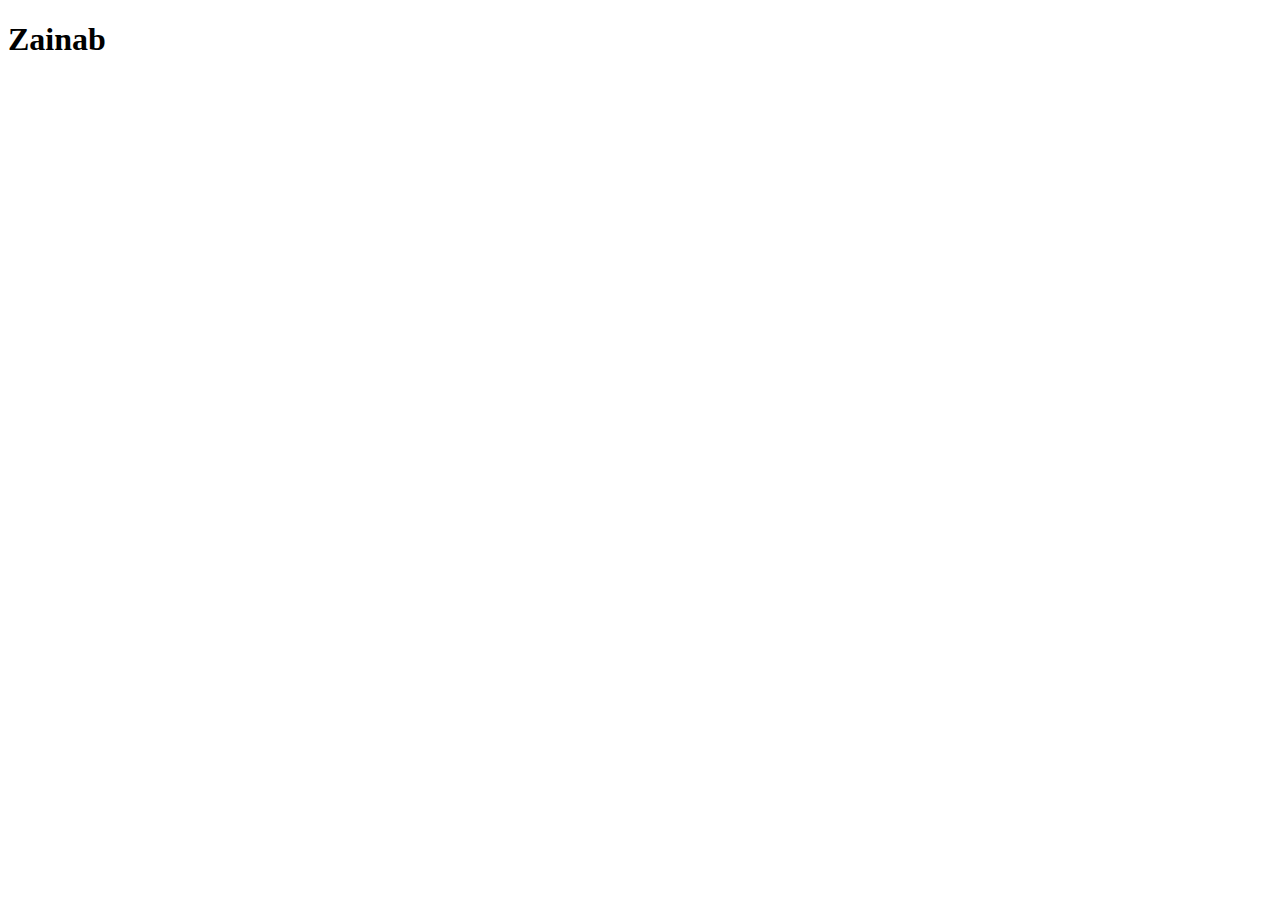
==== index.html @ b345e1e1 "index.html" ====
<!DOCTYPE html>
<html lang="en">
<head>
  <meta charset="UTF-8">
  <meta name="viewport" content="width=device-width, initial-scale=1.0">
  <title>Document</title>
</head>
<body>
  <h1>Zainab</h1>
</body>
</html>
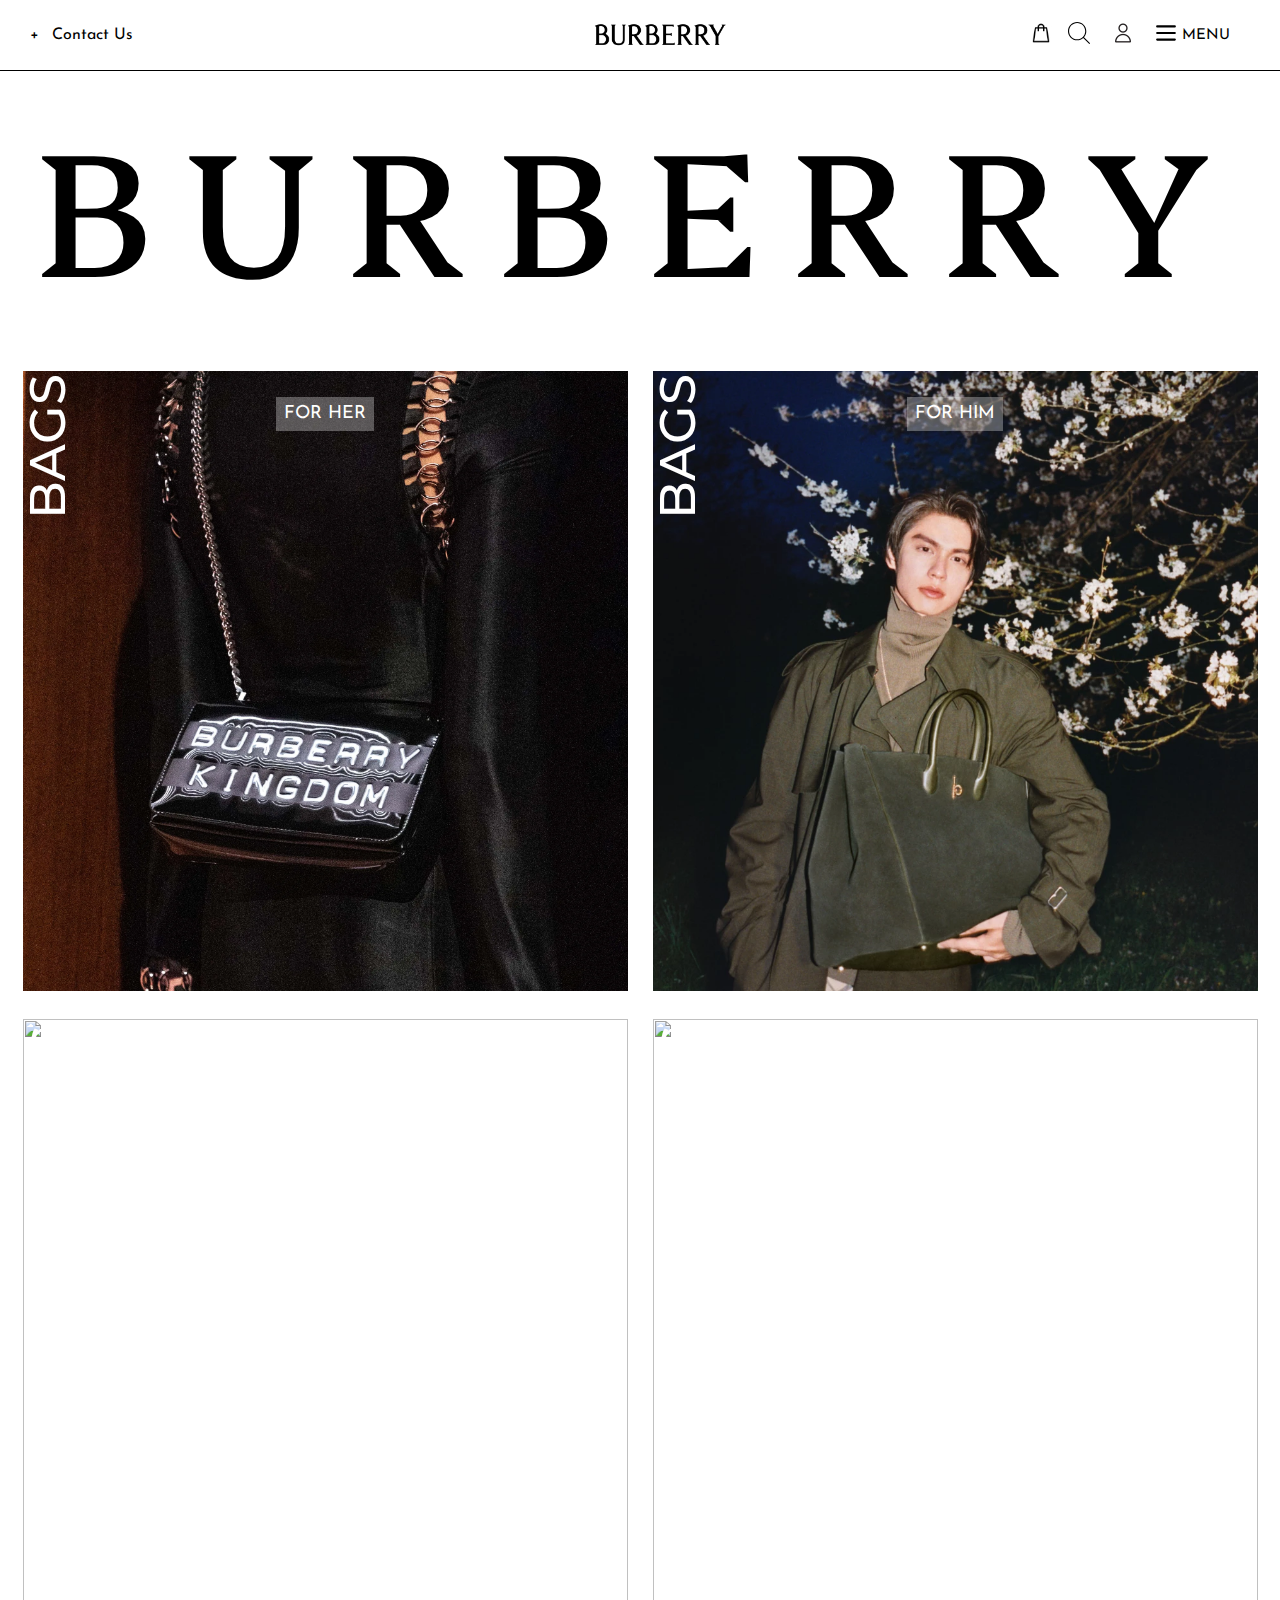
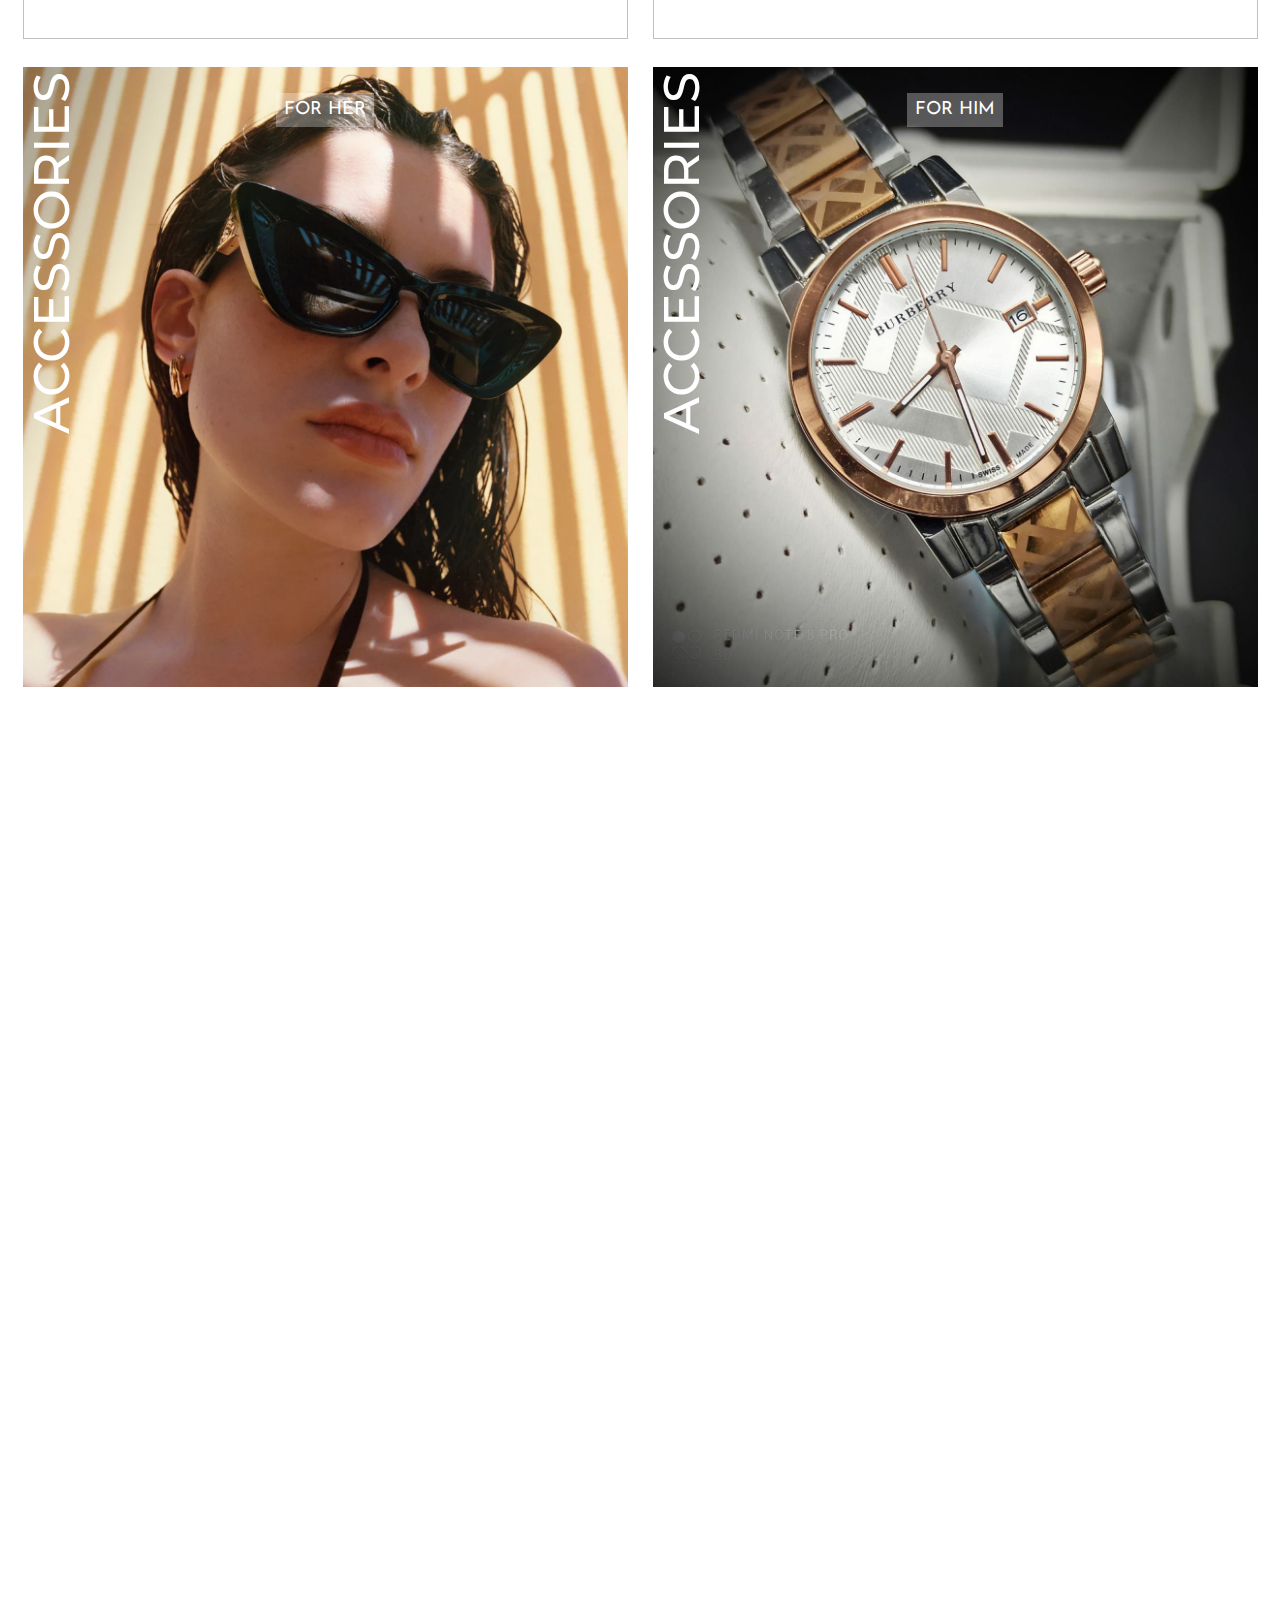
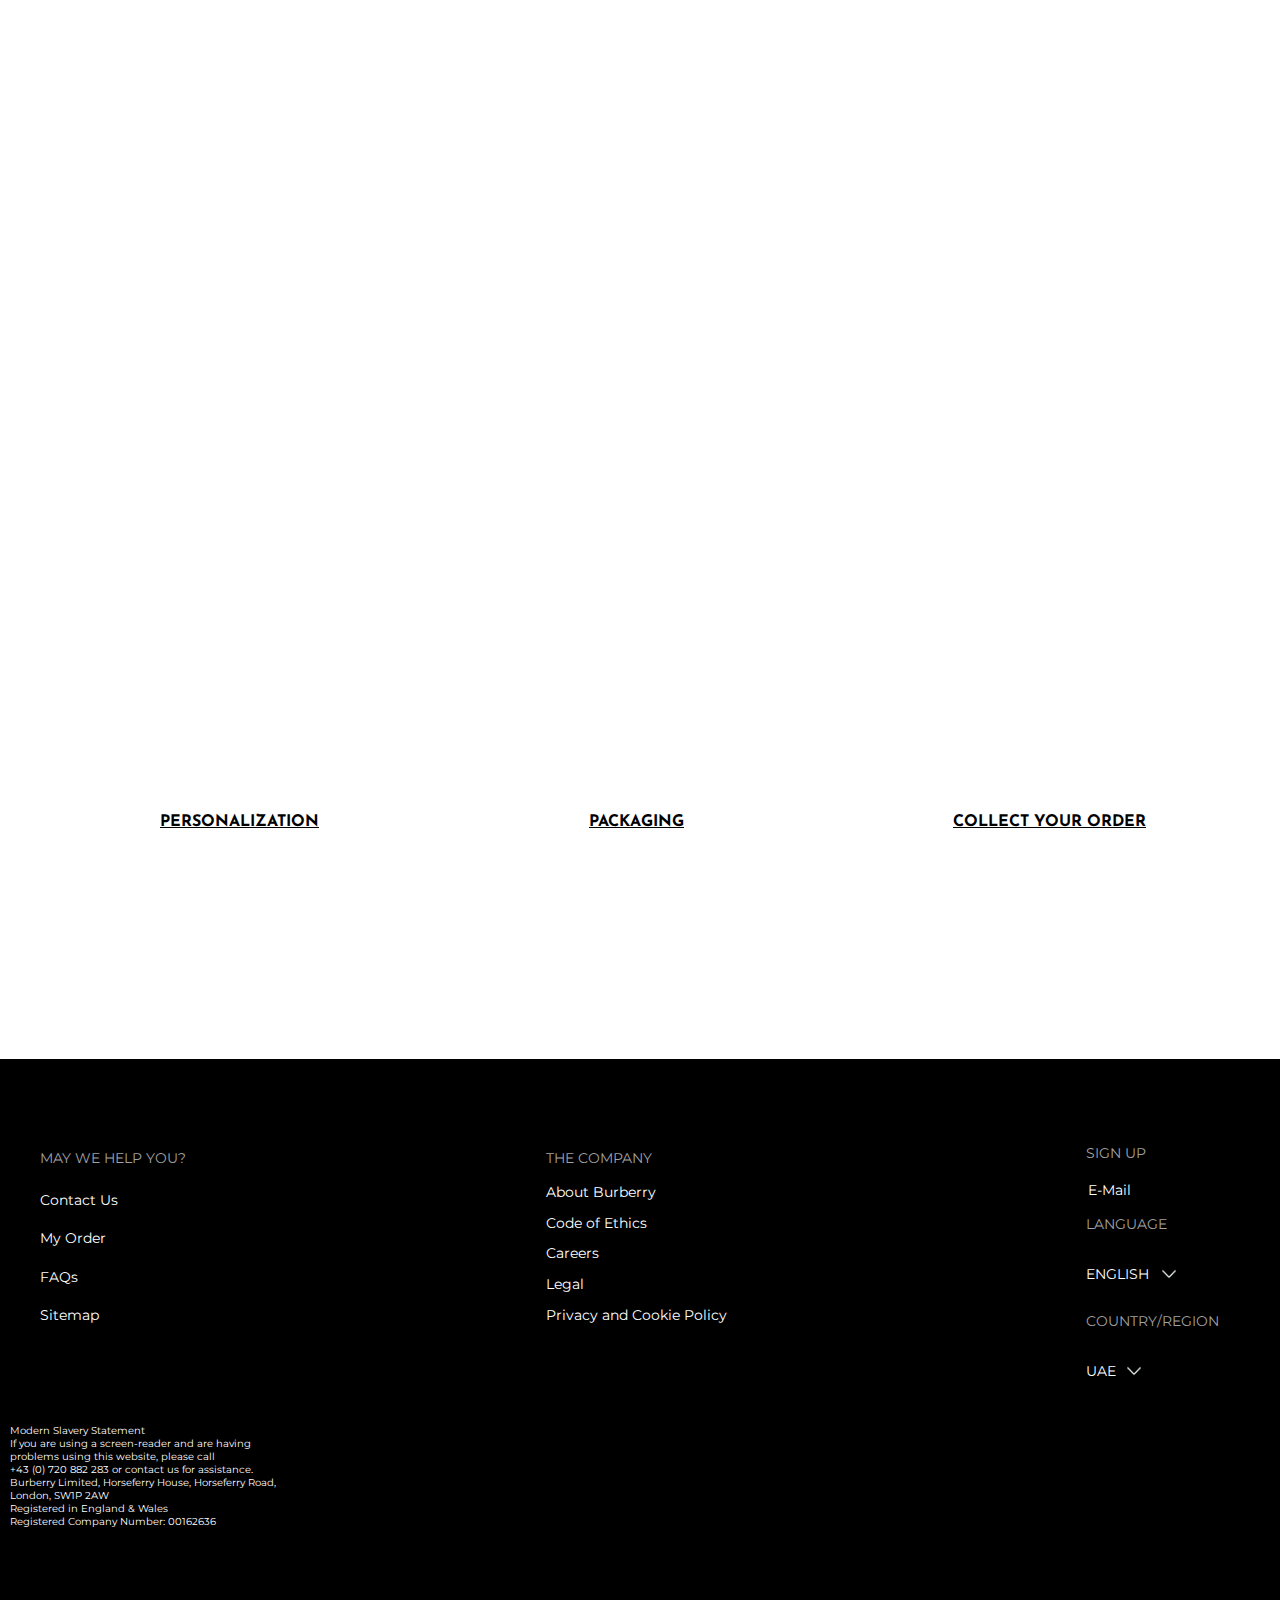
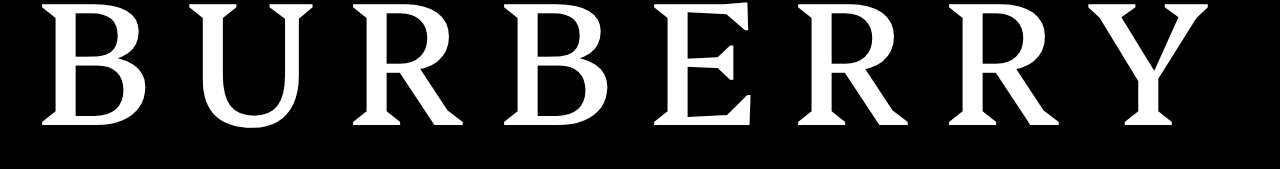
==== commit 19b45cbe: "Burberry Website" ====
--- a/index.html
+++ b/index.html
@@ -4,8 +4,247 @@
   <meta charset="UTF-8">
   <meta name="viewport" content="width=device-width, initial-scale=1.0">
   <title>Document</title>
+  <link rel="preconnect" href="https://fonts.googleapis.com">
+  <link rel="preconnect" href="https://fonts.gstatic.com" crossorigin>
+  <link href="https://fonts.googleapis.com/css2?family=Fjord+One&family=Josefin+Sans:ital,wght@0,100..700;1,100..700&family=Merriweather:ital,wght@0,300;0,400;0,700;0,900;1,300;1,400;1,700;1,900&family=Montserrat:ital,wght@0,100..900;1,100..900&family=Platypi:ital,wght@0,300..800;1,300..800&display=swap" rel="stylesheet">
+  <link rel="stylesheet" href="styles/index.css">
+  <link rel="stylesheet" href="styles/header.css">
+  <link rel="stylesheet" href="styles/footer.css">
+  <script defer src="app.js"></script>
+  <link rel="icon" type="image/x-icon" href="/images/favicon.png">
 </head>
 <body>
-  <h1>Zainab</h1>
+  <!--This is a header consisting of three sections-->
+  <header>
+    <!--This div is the left section-->
+    <div class="left-section">
+      <div class="contact-us-div">
+        <div class="plus-icon">+</div>
+        <div class="contact-us">Contact Us</div>
+        <!--This is the menu with contact information-->
+        <div class="contact-us-menu">
+          <div class="call-us-div">
+            <img class="phone-icon" src="images/phone-icon.png">
+            <div>
+              <u class="call-us">CALL US +44203 402 1444</u>  
+            </div>
+          </div>
+          <div>
+            Our Client Advisors are available Monday – Saturday,<br>
+            8am – 7pm (GMT/BST) and Sunday, 9am – 5.30pm (GMT/BST),<br>
+            excluding holidays. 
+          </div>
+        </div>
+      </div>
+      
+    </div>
+    <!--This div is the middle section-->
+    <div class="middle-section">
+      <img class="burberry-logo" src="images/burberry.png">
+    </div>
+    <!--This div is the right section-->
+    <div class="right-section">
+      <div class="shopping-bag-icon-div">
+        <img class="shopping-bag-icon" src="icons/shopping-bag.webp">
+        <!--This is the tooltip for the shopping bag icon-->
+        <div class="shopping-bag-empty">Your shopping bag is empty</div>
+      </div>
+      <div class="search-icon-div">
+        <img class="search-icon" src="icons/search.svg">
+        <!--This is the search box for the search icon-->
+        <input class="search-box" type="text" placeholder="Search">
+      </div>
+      <div class="account-icon-div">
+        <img class="account-icon" src="icons/account.png">
+        <!--This is the menu for the account icon-->
+        <div class="account-menu">
+          <a>SIGN IN</a>
+          <a>MY ORDERS</a>
+          <a>ACCOUNT SETTINGS</a>
+          <a>SAVED ITEMS</a>
+        </div>
+      </div>
+      <div class="menu-icon-div">
+        <img class="menu-icon" src="icons/menu.svg">
+        <!--This is the menu for the menu icon-->
+        <div class="menu-list">
+          <a href="http://127.0.0.1:5500/women-bags.html">Women Bags</a>
+          <a href="http://127.0.0.1:5500/women-shoes.html">Women Shoes</a>
+          <a href="http://127.0.0.1:5500/women-accessories.html">Women Accessories</a>
+          <a href="http://127.0.0.1:5500/men-bags.html">Men Bags</a>
+          <a href="http://127.0.0.1:5500/men-shoes.html">Men Shoes</d>
+          <a href="http://127.0.0.1:5500/men-accessories.html">Men Accessories</a>
+        </div>
+      </div>
+        <div class="menu">MENU</div>
+    </div>
+  </header>
+
+  <!--This is the main section-->
+  <main>   
+    <div class="burberry">
+      <div class="hidden">BURBERRY</div>
+    </div>
+    <!--This outer div is a flexbox with two divs-->
+    <div class="men-women-section">
+      <div class="for-her-div">
+        <p>FOR HER</p>
+          <img class="burberry-women" src="images/women-bags-cover2.webp">
+        <a class="hidden" href="http://127.0.0.1:5500/women-bags.html">
+            <button>EXPLORE THE SELECTION</button>
+        </a>
+        <div class="bags">BAGS</div>
+      </div>
+      <div class="for-him-div">
+        <p>FOR HIM</p>
+        <img class="burberry-men" src="images/men-bags-cover.png">
+        <a class="hidden" href="http://127.0.0.1:5500/men-bags.html">
+          <button>EXPLORE THE SELECTION</button>
+        </a>
+        <div class="bags">BAGS</div>
+      </div>
+    </div>
+    <div class="men-women-section">
+      <div class="for-her-div">
+        <p>FOR HER</p>
+        <img class="burberry-women" src="images/women-shoes.png">
+        <a class="hidden" href="http://127.0.0.1:5500/women-shoes.html">
+          <button>EXPLORE THE SELECTION</button>
+        </a>
+        <div class="shoes">SHOES</div>
+      </div>
+      <div class="for-him-div">
+        <p>FOR HIM</p>
+        <img class="burberry-men" src="images/men-shoes-cover2.png">
+        <a class="hidden" href="http://127.0.0.1:5500/men-shoes.html">
+          <button>EXPLORE THE SELECTION</button>
+        </a>   
+        <div class="shoes">SHOES</div>
+      </div>
+    </div>
+    <div class="men-women-section">
+      <div class="for-her-div">
+        <p>FOR HER</p>
+        <img class="burberry-women" src="images/women-accessories-cover.png">
+        <a class="hidden" href="http://127.0.0.1:5500/women-accessories.html">
+          <button>EXPLORE THE SELECTION</button>
+        </a>
+        <div class="accessories">ACCESSORIES</div>
+      </div>
+      <div class="for-him-div">
+        <p>FOR HIM</p>
+        <img class="burberry-men" src="images/men-accessories-cover.jpg">
+        <a class="hidden" href="http://127.0.0.1:5500/men-accessories.html">
+          <button>EXPLORE THE SELECTION</button>
+        </a> 
+        <div class="accessories">ACCESSORIES</div>
+      </div>
+    </div>
+    <div class="featured-div">
+      <div class="featured">
+        <div class="hidden">FEATURED</div>
+      </div>
+      <!--This div contains a video element-->
+      <div class="video-div">
+          <video  class="hidden" controls>
+            <source src="Burberry Winter 2024.mp4" type="video/mp4">
+          </video>
+        <!--This text is displayed on top of the video-->
+        <div class="overlay">
+          <div class="hidden">BURBERRY WINTER 2024</div>
+        </div>
+      </div>
+      </div>
+    <div class="burberry-services">
+      <p class="hidden">BURBERRY SERVICES</p>
+    </div>
+    <!--This outer div is a flexbox with three divs-->
+    <div class="services">
+      <div class="personalization-div">
+        <img class="hidden" src="images/personalization.jpg">
+        <a class="personalization-link" href="http://127.0.0.1:5500/personalization.html">
+          <p class="service-title">PERSONALIZATION</p>
+        </a>
+        <div class="service-description">
+          <p class="hidden">
+            Emboss, embroider, or engrave upto three intials in a range of colours on a selection of Burberry products
+            to create a truly unique piece.</p>
+          </div>
+      </div>
+      <div class="packaging-div">
+        <img class="hidden" src="images/packaging.jpg">
+        <a class="packaging-link" href="http://127.0.0.1:5500/packaging.html">
+          <p class="service-title">PACKAGING</p>
+        </a>
+        <div class="service-description">
+          <p class="hidden">
+            Standard packaging consists of a pouch, box or garment bag inside a Burberry box.</p>
+        </div>
+      </div>
+      <div class="collect-your-order-div">
+        <img class="hidden" src="images/shipping.jpg">
+        <a class="collect-your-order-link" href="http://127.0.0.1:5500/collect-in-store.html">
+          <p class="service-title">COLLECT YOUR ORDER</p>
+        </a>
+        <div class="service-description">
+          <p class="hidden">
+            Order online and collect your order from your preferred Burberry outlet.</p>
+        </div>
+      </div>
+    </div>
+  </main>
+
+  <!--This is the footer-->
+  <footer>
+    <!--This outer div is a flexbox with three divs-->
+    <div class="footer">
+      <!--This div contains customer support information-->
+      <div class="help-you-div">
+        <div class="help-you">MAY WE HELP YOU?</div>
+        <div>Contact Us</div>
+        <div>My Order</div>
+        <div>FAQs</div>
+        <div>Sitemap</div>
+      </div>
+      <!--This div contains information about the company-->
+      <div class="the-company-div">
+        <div class="the-company">THE COMPANY</div>
+        <div>About Burberry</div>
+        <div>Code of Ethics</div>
+        <div>Careers</div>
+        <div>Legal</div>
+        <div>Privacy and Cookie Policy</div>
+      </div>
+      <!--This div contains sign up information-->
+      <div class="sign-up-div">
+        <div class="sign-up">SIGN UP</div>
+        <div>
+          <input type="text" placeholder="E-Mail">
+        </div>
+        <div class="language">LANGUAGE</div>
+        <div class="english">
+          <p>ENGLISH</p>
+          <img class="down-arrow" src="icons/down-arrow-white.png">
+        </div>
+        <div class="country-region">COUNTRY/REGION</div>
+        <div class="uae">
+          <p>UAE</p>
+          <img class="down-arrow" src="icons/down-arrow-white.png">
+        </div>
+      </div>
+    </div>
+    <!--This div gives a statement, contact information, and an address-->
+    <div class="statement">
+      Modern Slavery Statement<br>
+      If you are using a screen-reader and are having<br>
+      problems using this website, please call<br>
+      +43 (0) 720 882 283 or contact us for assistance.<br>
+      Burberry Limited, Horseferry House, Horseferry Road,<br>
+      London, SW1P 2AW<br>
+      Registered in England & Wales<br>
+      Registered Company Number: 00162636<br>
+    </div>
+    <div class="burberry-footer">BURBERRY</div>
+  </footer>
 </body>
 </html>--- a/styles/index.css
+++ b/styles/index.css
@@ -0,0 +1,288 @@
+/*These are the styles for the body of the page*/
+body {
+  background-image: url(background-image.jpg);
+  padding-top: 50px;
+  position: relative;
+  margin: 0;
+}
+
+.burberry {
+  font-family: Platypi;
+  color: black;
+  font-size: 175px;
+  letter-spacing: 35px;
+  text-align: center;
+  margin-top: 30px;
+  margin-bottom: 40px;
+}
+
+.men-women-section {
+  /*The outer div is a flexbox*/
+  display: flex;
+  justify-content: space-between;
+  margin-right: 10px;
+  margin-left: 10px;
+  margin-bottom: 8px;
+}
+
+.for-her-div,
+.for-him-div {
+  background-color: white;
+  height: 640px;
+  width: 640px;
+}
+
+.for-her-div {
+  position: relative;
+  /*This is a nested flexbox*/
+  display: flex;
+  flex-direction: column;
+  align-items: center;
+  justify-content: center;
+}
+
+.for-him-div {
+  /*This is a nested flexbox*/
+  display: flex;
+  flex-direction: column;
+  align-items: center;
+  justify-content: center;
+  position: relative; 
+}
+
+.for-her-div div,
+.for-him-div div {
+  color: white;
+  position: absolute;
+  font-family: Montserrat;
+  font-size: 50px;
+  font-weight: 500;
+  rotate: 270deg;
+}
+
+.for-her-div .bags,
+.for-him-div .bags {
+  top: 55px;
+  left: -35px;
+}
+
+.for-her-div .shoes,
+.for-him-div .shoes {
+  top: 75px;
+  left: -50px;
+}
+
+.for-her-div .accessories,
+.for-him-div .accessories {
+  top: 165px;
+  left: -140px;
+}
+
+.burberry-women {
+  width: 605px;
+  height: 620px;
+  object-fit: cover;
+}
+
+.burberry-men {
+  width: 605px;
+  height: 620px;
+  object-fit: cover;
+}
+
+.for-her-div p,
+.for-him-div p {
+  font-family: Josefin Sans;
+  font-size: 18px;
+  background-color: rgba(255, 255, 255, 0.3);
+  color: white;
+  padding: 8px;
+  position: absolute;
+  top: 18px;
+}
+
+.for-her-div button,
+.for-him-div button {
+  position: absolute;
+  bottom: 30px;
+  left: 160px;
+  font-family: Josefin Sans;
+  font-size: 22px;
+  background-color: white;
+  border: none;
+  padding: 12px;
+  transition: padding 0.3s;
+}
+
+.for-her-div button:hover,
+.for-him-div button:hover {
+  /*Hovering over the button in the 'for-her-div' and 'for-him-div' divs causes the padding to change to 10px*/
+  padding: 10px;
+}
+
+.for-her-div a,
+.for-him-div a {
+  position: absolute;
+  width: 500px;
+  bottom: 15px;
+  left: 0;
+}
+
+.featured {
+  font-family: Montserrat;
+  font-size: 18px;
+  font-weight: 500;
+  text-align: center;
+  margin-top: 140px;
+}
+
+video {
+  height: 1000px;
+  width: 1200px;
+}
+
+.video-div {
+  position: relative;
+  display: flex;
+  justify-content: center;
+}
+
+.overlay {
+  font-family: Montserrat;
+  font-size: 60px;
+  font-weight: 700;
+  letter-spacing: 2px;
+  color: white;
+  position: absolute;
+  top: 170px;
+  opacity: 0.25
+}
+
+.burberry-services p {
+  font-family: Josefin Sans;
+  font-size: 60px;
+  background-image: url(background-image.jpg);
+  color: white;
+  background-color: black;
+  text-align: center;
+  padding-top: 15px;
+  padding-bottom: 15px;
+  padding-right: 12px;
+  padding-left: 12px;
+  display: inline-block;
+}
+
+.burberry-services {
+  width: 700px;
+  margin: auto;
+}
+
+.services {
+  display: flex;
+  flex-direction: row;
+  justify-content: space-between;
+  align-items: top;
+  margin-bottom: 120px;
+}
+
+.personalization-div,
+.packaging-div,
+.collect-your-order-div {
+  /*This is a nested flexbox*/
+  display: flex;
+  /*Its items are aligned vertically*/
+  flex-direction: column;
+  /*The horizantal alignment of its items is in the center*/
+  align-items: center;
+  /*The vertical alignment of its items is in the center */
+  justify-content: center;
+  background-color: white;
+  color: black;
+  width: 382px;
+  height: 450px;
+  padding: 10px;
+  font-family: Josefin Sans;
+  position: relative;
+}
+
+.personalization-div {
+  margin-left: 30px;
+}
+
+.collect-your-order-div {
+  margin-right: 30px;
+}
+
+.personalization-div img,
+.packaging-div img,
+.collect-your-order-div img {
+  height: 300px;
+  width: 382px;
+  position: absolute;
+  top: 10px;
+  bottom: 50px;
+}
+
+.packaging-link {
+  position: absolute;
+  left: 150px;
+  top: 10px;
+  color: black;
+}
+
+.personalization-link {
+  position: absolute;
+  left: 130px;
+  top: 10px;
+  color: black;
+}
+
+.collect-your-order-link {
+  position: absolute;
+  left: 105px;
+  top: 10px;
+  color: black;
+  width: 200px;
+}
+
+.service-title {
+  margin-top: 20px;
+  margin-bottom: 0;
+  text-align: center;
+  position: absolute;
+  top: 315px;
+  font-weight: 700;
+  text-decoration: underline;
+  transition: text-decoration 5s;
+} 
+
+.service-title:hover {
+  /*Hovering over the 'service-title' div causes the underline to disappear*/
+  text-decoration: none;
+}
+
+.service-description {
+  margin-top: 20px;
+  text-align: center;
+  line-height: 20px;
+  position: absolute;
+  top: 350px;
+  margin-left: 2px;
+  margin-right: 2px;
+  width: 360px;
+}
+
+.hidden {
+  opacity: 0;
+  filter: blur(5px);
+  transition: all 1s;
+  transform: scale(0.75);
+  transform: translateY(-30px);
+}
+
+.show {
+  opacity: 1;
+  filter: blur(0);
+  transform: scale(1);
+  transform: translateY(0);
+}--- a/styles/header.css
+++ b/styles/header.css
@@ -0,0 +1,282 @@
+/*These are the styles for the header*/
+header {
+  /*The header is fixed at the top, right, and left of the page*/
+  position: fixed;
+  top: 0;
+  right: 0;
+  left: 0;
+  border-bottom: solid black 1px;
+  /*It is a flexbox*/
+  display: flex;
+  /*Its contents have equal spacing between them*/
+  justify-content: space-between;
+  height: 70px;
+  background-color: white;
+  z-index: 1;
+}
+
+/*These are the styles for the left section of the header*/
+.left-section {
+  /*This is a nested flexbox. It is a flexbox within a flexbox*/
+  display: flex;
+  /*Its contents have equal spacing between them*/
+  justify-content: space-between;
+  /*The vertical alignment of its items is in the center*/
+  align-items: center;
+  margin-left: 30px;
+  font-family: Josefin Sans;
+}
+
+.left-section div {
+  margin-right: 8px;
+}
+
+.plus-icon,
+.contact-us {
+  display: inline-block;
+}
+
+.contact-us-div {
+  position: relative;
+}
+
+/*These are the styles for the menu containing contact information*/
+.contact-us-menu {
+  position: absolute;
+  top: 18px;
+  left: -20px;
+  display: none;
+  z-index: 1;
+  background-color: white;
+  padding-top: 20px;
+  padding-bottom: 20px;
+  border-radius: 4px;
+  box-shadow: 0px 8px 8px 0px rgba(0, 0, 0, 0.2);
+}
+
+.contact-us-menu div {
+  width: 475px;
+  padding-right: 5px;
+  padding-left: 10px;
+  padding-bottom: 5px;
+}
+
+/*Hovering over the 'contact-us-div' changes the display of the menu to block*/
+.contact-us-div:hover .contact-us-menu {
+  display: block;
+}
+
+.call-us-div {
+  display: flex;
+  align-items: center;
+}
+
+.call-us:hover {
+  text-decoration: none;
+}
+
+.phone-icon {
+  height: 20px;
+  width: 20px;
+  object-fit: contain;
+  margin-bottom: 11px;
+}
+
+/*These are the styles for the middle section of the header*/
+.middle-section {
+  /*This is a nested flexbox*/
+  display: flex;
+  /*Its contents have equal spacing between them*/
+  justify-content: space-between;
+  /*The vertical alignment of its items is in the center*/
+  align-items: center;
+  margin-left: 140px;
+}
+
+.burberry-logo {
+  height: 140px;
+  width: 140px;
+  object-fit: contain;
+}
+
+/*These are the styles for the right section of the header*/
+.right-section {
+  /*This is a nested flexbox*/
+  display: flex;
+  width: 200px;
+  /*Its contents have equal spacing between them*/
+  justify-content: space-between;
+  /*The vertical alignment of its items is in the center*/
+  align-items: center;
+  margin-right: 50px;
+}
+
+.shopping-bag-icon,
+.search-icon,
+.account-icon,
+.menu-icon {
+  height: 22px;
+  width: 22px;
+  object-fit: contain;
+}
+
+.shopping-bag-icon-div {
+  position: relative;
+}
+
+.shopping-bag-icon-div div{
+  position: absolute;
+  top: 30px;
+  right: -50px;
+  background-color: black;
+  color: white;
+  font-family: Montserrat;
+  font-size: 14px;
+  width: 200px;
+  padding-top: 16px;
+  padding-bottom: 16px;
+  padding-right: 18px;
+  padding-left: 18px;
+  border-radius: 3px;
+  /*The display of the div inside the class 'shopping-bag-icon-div' is set to none*/
+  display: none;
+}
+
+.shopping-bag-icon-div:hover .shopping-bag-empty {
+  /*Hovering over the 'shopping-bag-icon-div' div causes the display of the div inside it to change to block*/
+  display: block;
+}
+
+.account-icon {
+  height: 32px;
+  width: 32px;
+  object-fit: contain;
+}
+
+.account-icon-div {
+  position: relative;
+  display: inline-block;
+}
+
+/*These are the styles for the account menu*/
+.account-menu {
+  position: absolute;
+  top: 30px;
+  left: 0px;
+  background-color: white;
+  font-family: Montserrat;
+  font-size: 14px;
+  display: none;
+  z-index: 1;
+  padding-top: 10px;
+  padding-bottom: 10px;
+}
+
+.account-menu a {
+  color: black;
+  display: block;
+  border-bottom: solid rbg(178, 178, 178) 1px;
+  padding-top: 10px;
+  padding-bottom: 10px;
+  padding-left: 10px;
+  padding-right: 10px;
+  width: 150px;
+
+}
+
+.account-icon-div:hover .account-menu {
+  /*Hovering over the 'account-icon-div' changes the display of the account menu to block*/
+  display: block;
+}
+
+
+.account-menu a:hover {
+  /*Hovering over the links in the account menu causes its background color to change*/
+  background-color: #ddd;
+}
+
+.search-icon-div {
+  position: relative;
+}
+
+.search-box {
+  position: absolute;
+  top: 25px;
+  right: -50px;
+  width: 400px;
+  height: 25px;
+  font-family: Montserrat;
+  font-size: 14px;
+  padding-left: 14px;
+  padding-bottom: 20px;
+  border: none;
+  border-radius: 5px;
+  /*The display of the 'search-box' div is set to none*/
+  display: none;
+  z-index: 1;
+}
+
+/*Hovering over the 'search-icon-div' causes the display of the 'search-box' div to change to none*/
+.search-icon-div:hover .search-box {
+  display: block;
+}
+
+.menu-icon {
+  margin-right: 2px;
+  margin-left: 15px;
+}
+
+.menu {
+  font-family: Josefin Sans;
+  font-size: 15px;
+  margin-left: 2px;
+}
+
+.menu-icon-div {
+  position: relative;
+}
+
+.menu-list {
+  position: absolute;
+  top: 25px;
+  left: -60px;
+  background-color: white;
+  font-family: Montserrat;
+  font-size: 16px;
+  font-weight: 500;
+  /*The display of the 'menu-list' div is set to none*/
+  display: none;
+  padding-top: 10px;
+  padding-bottom: 10px;
+  border-radius: 4px;
+  z-index: 1;
+}
+
+.menu-list a {
+  padding-top: 10px;
+  padding-bottom: 10px;
+  padding-left: 15px;
+  padding-right: 80px;
+  width: 200px;
+  display: block;
+  color: black;
+  text-decoration: none;
+}
+
+.menu-list a:hover {
+  /*Hovering over the links in the menu list causes its background color to change*/
+  background-color: #ddd;
+}
+
+.menu-icon-div:hover .menu-list {
+  /*Hovering over the 'menu-icon-div' div causes the display of the 'menu-list' div to change to block*/
+  display: block;
+}
+
+.account-icon {
+  margin-left: 15px;
+}
+
+.search-icon {
+  margin-left: 15px;
+}--- a/styles/footer.css
+++ b/styles/footer.css
@@ -0,0 +1,115 @@
+/*These are the styles for the footer*/
+footer {
+  color: white;
+  background-color: black;
+  margin-top: 50px;
+}
+
+.footer {
+  /*This outer div is a flexbox*/
+  display: flex;
+  /*Vertical alignment of its items is in the center*/
+  align-items: center;
+  /*There is equal space between its contents*/
+  justify-content:space-between;
+}
+
+.help-you-div {
+  /*This div is a nested flexbox*/
+  display: flex;
+  /*Its items are aligned verically*/
+  flex-direction: column;
+  /*Its contents have equal space between them*/
+  justify-content: space-between;
+  font-size: 14px;
+  font-family: Montserrat;
+  height: 175px;
+  margin-top: 20px;
+  margin-left: 40px;
+}
+
+.the-company-div {
+  /*This div is a nested flexbox*/
+  display: flex;
+  /*Its items are aligned vertically*/
+  flex-direction: column;
+  /*Its contents have equal space between them*/
+  justify-content: space-between;
+  font-size: 14px;
+  font-family: Montserrat;
+  height: 175px;
+  margin-top: 20px;
+}
+
+.sign-up-div {
+  /*This div is a nested flexbox*/
+  display: flex;
+  /*Its items are aligned vertically*/
+  flex-direction: column;
+  /*Its contents have equal space between them*/
+  justify-content: space-between;
+  font-size: 14px;
+  font-family: Montserrat;
+  height: 250px;
+  margin-top: 85px;
+  margin-right: 40px;
+}
+
+/*These are the styles for the headings of each div*/
+.help-you,
+.the-company,
+.sign-up,
+.language,
+.country-region {
+  color: rgb(162, 162, 162);
+  margin-bottom: 3px;
+  text-decoration: none;
+}
+
+input,
+input::placeholder {
+  color: white;
+  width: 150px;
+  font-size: 14px;
+  font-family: Montserrat;
+  border: none;
+  background-color: black;
+}
+
+.english,
+.uae {
+  /*These divs are flexboxes that contain text and an image*/
+  display: flex;
+  align-items: center;
+  justify-content: space-between;
+  width: 90px;
+}
+
+.uae {
+  width: 55px;
+}
+
+.english p,
+.uae p {
+  display: inline-block;
+}
+
+.down-arrow {
+  height: 14px;
+  width: 14px;
+}
+
+.statement {
+  font-family: Montserrat;
+  font-size: 10px;
+  margin-top: 30px;
+  margin-left: 10px;
+}
+
+.burberry-footer {
+  font-family: Platypi;
+  font-size: 175px;
+  letter-spacing: 35px;
+  color: white;
+  text-align: center;
+}